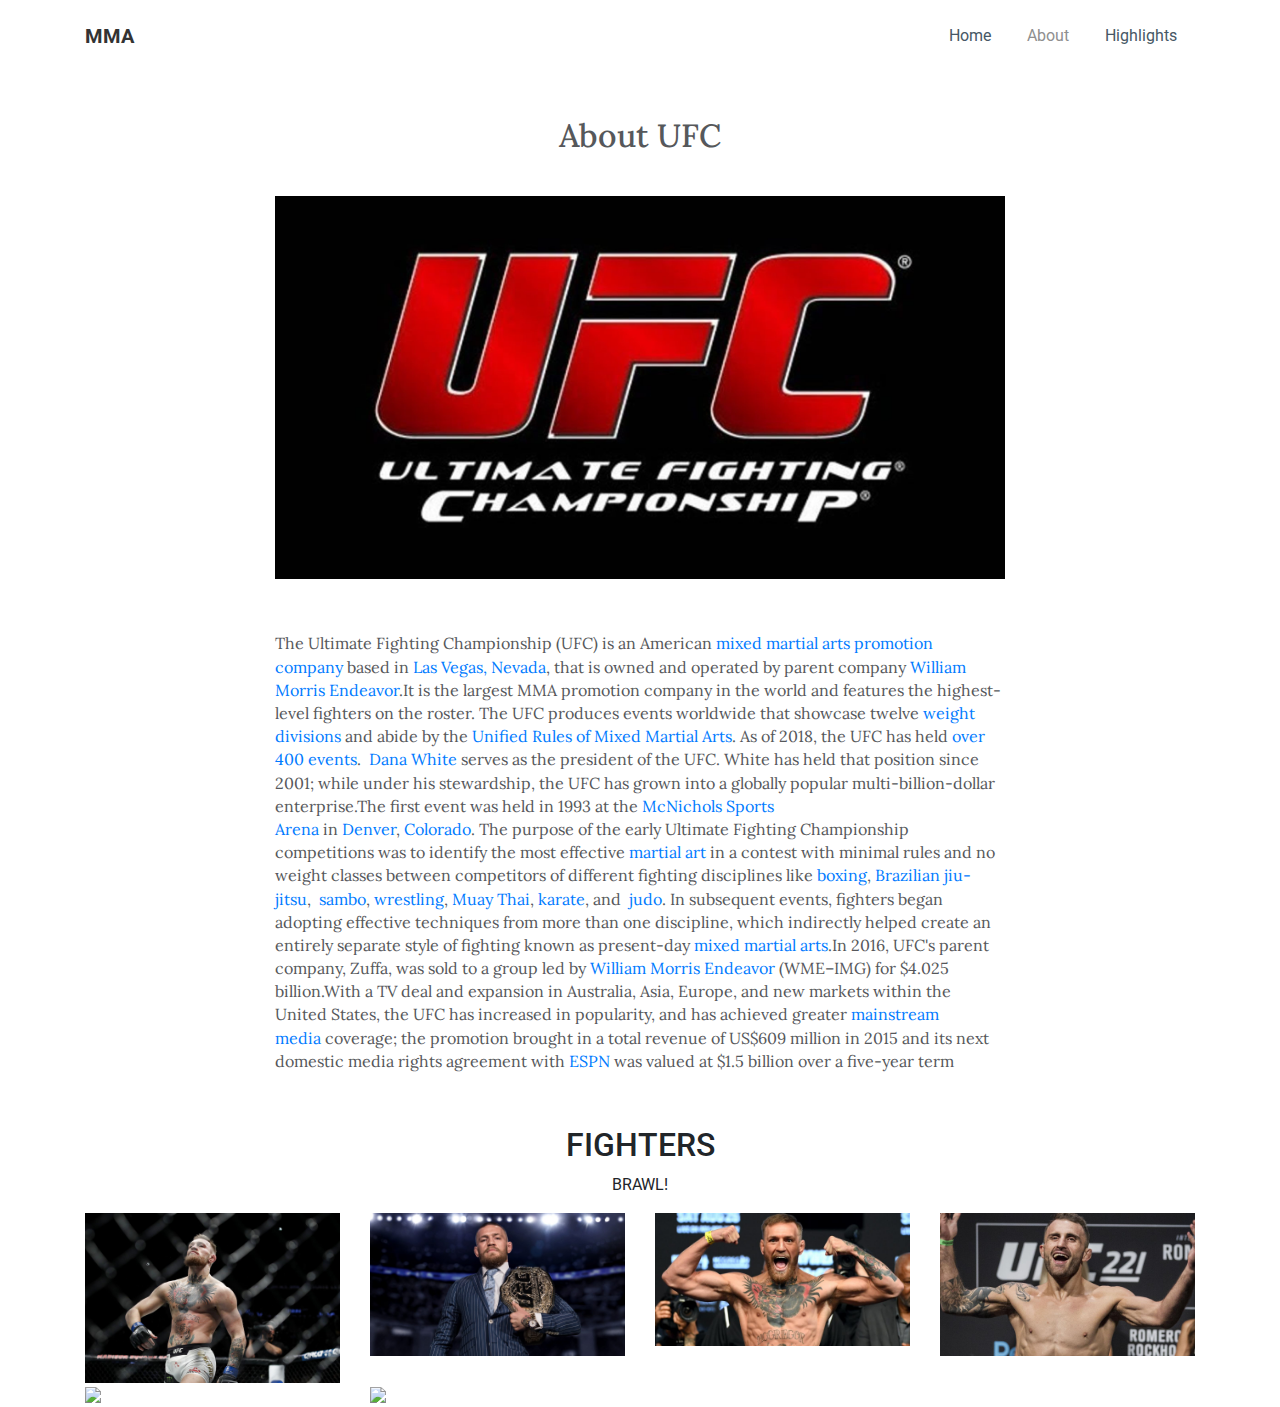
==== about.html @ 89528d3d "website" ====
<!DOCTYPE html>
<html>

<head>
    <meta charset="utf-8">
    <meta name="viewport" content="width=device-width, initial-scale=1.0">
    <title>mma</title>
    <link rel="stylesheet" href="https://cdnjs.cloudflare.com/ajax/libs/twitter-bootstrap/4.1.0/css/bootstrap.min.css">
    <link rel="stylesheet" href="https://cdnjs.cloudflare.com/ajax/libs/ionicons/2.0.1/css/ionicons.min.css">
    <link rel="stylesheet" href="https://fonts.googleapis.com/css?family=Lora">
    <link rel="stylesheet" href="https://fonts.googleapis.com/css?family=Roboto+Slab:300,400|Roboto:300,400,700">
    <link rel="stylesheet" href="https://cdnjs.cloudflare.com/ajax/libs/lightbox2/2.8.2/css/lightbox.min.css">
    <link rel="stylesheet" href="https://cdnjs.cloudflare.com/ajax/libs/Swiper/3.3.1/css/swiper.min.css">
    <link rel="stylesheet" href="assets/css/styles.min.css">
</head>

<body>
        <div>
                <nav class="navbar navbar-light navbar-expand-md navigation-clean">
                    <div class="container"><a class="navbar-brand" href="#">MMA</a><button class="navbar-toggler" data-toggle="collapse" data-target="#navcol-1"><span class="sr-only">Toggle navigation</span><span class="navbar-toggler-icon"></span></button>
                        <div class="collapse navbar-collapse"
                            id="navcol-1">
                            <ul class="nav navbar-nav ml-auto">
                                <li class="nav-item" role="presentation"><a class="nav-link" href="index.html">Home</a></li>
                                <li class="nav-item" role="presentation"><a class="nav-link active" href="about.html">About</a></li>
                                <li class="nav-item" role="presentation"><a class="nav-link" href="https://www.ufc.com">Highlights</a></li>
                            </ul>
                        </div>
                    </div>
                </nav>
            </div>
    <div class="article-clean">
        <div class="container">
            <div class="row">
                <div class="col-lg-10 col-xl-8 offset-lg-1 offset-xl-2">
                    <div class="intro">
                        <h1 class="text-center">About UFC</h1>
                        <p class="text-center"> </p><img class="img-fluid" src="assets/img/download.jpg"></div>
                    <div class="text">
                        <p><br>The&nbsp;Ultimate Fighting Championship&nbsp;(UFC) is an American&nbsp;<a href="https://en.wikipedia.org/wiki/Mixed_martial_arts">mixed martial arts</a>&nbsp;<a href="https://en.wikipedia.org/wiki/Promoter_(entertainment)">promotion company</a>&nbsp;based
                            in&nbsp;<a href="https://en.wikipedia.org/wiki/Las_Vegas,_Nevada">Las Vegas, Nevada</a>, that is owned and operated by parent company&nbsp;<a href="https://en.wikipedia.org/wiki/William_Morris_Endeavor">William Morris Endeavor</a>.It
                            is the largest MMA promotion company in the world and features the highest-level fighters on the roster.&nbsp;The UFC produces events worldwide&nbsp;that showcase twelve&nbsp;<a href="https://en.wikipedia.org/wiki/Weight_class">weight divisions</a>&nbsp;and
                            abide by the&nbsp;<a href="https://en.wikipedia.org/wiki/Unified_Rules_of_Mixed_Martial_Arts">Unified Rules of Mixed Martial Arts</a>.&nbsp;As of 2018, the UFC has held&nbsp;<a href="https://en.wikipedia.org/wiki/List_of_UFC_events">over 400 events</a>.&nbsp;
                            <a
                                href="https://en.wikipedia.org/wiki/Dana_White">Dana White</a>&nbsp;serves as the president of the UFC. White has held that position since 2001; while under his stewardship, the UFC has grown into a globally popular multi-billion-dollar enterprise.The first event was held
                                in 1993 at the&nbsp;<a href="https://en.wikipedia.org/wiki/McNichols_Sports_Arena">McNichols Sports Arena</a>&nbsp;in&nbsp;<a href="https://en.wikipedia.org/wiki/Denver">Denver</a>,&nbsp;<a href="https://en.wikipedia.org/wiki/Colorado">Colorado</a>.&nbsp;The
                                purpose of the early Ultimate Fighting Championship competitions was to identify the most effective&nbsp;<a href="https://en.wikipedia.org/wiki/Martial_arts">martial art</a>&nbsp;in a contest with minimal rules and no weight
                                classes between competitors of different fighting disciplines like&nbsp;<a href="https://en.wikipedia.org/wiki/Boxing">boxing</a>,&nbsp;<a href="https://en.wikipedia.org/wiki/Brazilian_jiu-jitsu">Brazilian jiu-jitsu</a>,&nbsp;
                                <a
                                    href="https://en.wikipedia.org/wiki/Sambo_(martial_art)">sambo</a>,&nbsp;<a href="https://en.wikipedia.org/wiki/Wrestling">wrestling</a>,&nbsp;<a href="https://en.wikipedia.org/wiki/Muay_Thai">Muay Thai</a>,&nbsp;<a href="https://en.wikipedia.org/wiki/Karate">karate</a>, and&nbsp;
                                    <a
                                        href="https://en.wikipedia.org/wiki/Judo">judo</a>. In subsequent events, fighters began adopting effective techniques from more than one discipline, which indirectly helped create an entirely separate style of fighting known as present-day&nbsp;<a href="https://en.wikipedia.org/wiki/Mixed_martial_arts">mixed martial arts</a>.In
                                        2016, UFC's parent company, Zuffa, was sold to a group led by&nbsp;<a href="https://en.wikipedia.org/wiki/William_Morris_Endeavor">William Morris Endeavor</a>&nbsp;(WME–IMG) for $4.025 billion.With a TV deal and
                                        expansion in Australia, Asia, Europe,&nbsp;and new markets within the United States, the UFC has increased in popularity, and has achieved greater&nbsp;<a href="https://en.wikipedia.org/wiki/Mainstream_media">mainstream media</a>&nbsp;coverage;
                                        the promotion brought in a total revenue of US$609 million in 2015&nbsp;and its next domestic media rights agreement with&nbsp;<a href="https://en.wikipedia.org/wiki/ESPN">ESPN</a>&nbsp;was valued at $1.5 billion
                                        over a five-year term<br><br></p>
                        <figure></figure>
                    </div>
                </div>
            </div>
        </div>
    </div>
    <div class="photo-gallery">
        <div class="container">
            <div class="intro">
                <h2 class="text-center">FIGHTERS</h2>
                <p class="text-center">BRAWL!</p>
            </div>
            <div class="row photos">
                <div class="col-sm-6 col-md-4 col-lg-3 item"><a href="assets/img/desk.jpg" data-lightbox="photos"><img class="img-fluid" src="assets/img/139_Conor_McGregor_vs_Eddie_Alvarez.0.0.jpg"></a></div>
                <div class="col-sm-6 col-md-4 col-lg-3 item"><a href="assets/img/building.jpg" data-lightbox="photos"><img class="img-fluid" src="assets/img/conor2.jpg"></a></div>
                <div class="col-sm-6 col-md-4 col-lg-3 item"><a href="assets/img/loft.jpg" data-lightbox="photos"><img class="img-fluid" src="assets/img/images.jpg"></a></div>
                <div class="col-sm-6 col-md-4 col-lg-3 item"><a href="assets/img/building.jpg" data-lightbox="photos"><img class="img-fluid" src="assets/img/ufc1.jpg"></a></div>
                <div class="col-sm-6 col-md-4 col-lg-3 item"><a href="assets/img/loft.jpg" data-lightbox="photos"><img class="img-fluid" src="assets/img/desk.jpg"></a></div>
                <div class="col-sm-6 col-md-4 col-lg-3 item"><a href="assets/img/desk.jpg" data-lightbox="photos"><img class="img-fluid" src="assets/img/desk.jpg"></a></div>
            </div>
        </div>
    </div>
    <script src="https://cdnjs.cloudflare.com/ajax/libs/jquery/3.2.1/jquery.min.js"></script>
    <script src="https://cdnjs.cloudflare.com/ajax/libs/twitter-bootstrap/4.1.0/js/bootstrap.bundle.min.js"></script>
    <script src="https://cdnjs.cloudflare.com/ajax/libs/lightbox2/2.8.2/js/lightbox.min.js"></script>
    <script src="https://cdnjs.cloudflare.com/ajax/libs/Swiper/3.3.1/js/swiper.jquery.min.js"></script>
    <script src="assets/js/script.min.js"></script>
</body>

</html>
---- assets/css/styles.min.css ----
.article-clean{color:#56585b;background-color:#fff;font-family:Lora,serif;font-size:14px}.article-clean .intro{font-size:16px;margin:0 auto 30px}.article-clean .intro h1{font-size:32px;margin-bottom:15px;padding-top:20px;line-height:1.5;color:inherit;margin-top:20px}.article-clean .text h2,.article-clean .text p{line-height:1.45;margin-bottom:20px}.article-clean .intro p{color:#929292;font-size:12px}.article-clean .intro p .by{font-style:italic}.article-clean .intro p .date{text-transform:uppercase;padding:4px 0 4px 10px;margin-left:10px;border-left:1px solid #ddd}.article-clean .intro p a{color:#333;text-transform:uppercase;padding-left:3px}.article-clean .intro img{margin-top:20px}.article-clean .text h2{margin-top:28px;font-size:16px;font-weight:700;color:#333}@media (min-width:768px){.article-clean .text p{font-size:16px}.article-clean .text h2{font-size:20px}}.article-clean .text figure{text-align:center;margin-top:30px;margin-bottom:20px}.article-clean .text figure img{margin-bottom:12px;max-width:100%}.footer-basic{padding:40px 0;background-color:#fff;color:#4b4c4d}.footer-basic ul{padding:0;list-style:none;text-align:center;font-size:18px;line-height:1.6;margin-bottom:0}.footer-basic li{padding:0 10px}.footer-basic ul a{color:inherit;text-decoration:none;opacity:.8}.footer-basic ul a:hover{opacity:1}.footer-basic .social{text-align:center;padding-bottom:25px}.footer-basic .social>a{font-size:24px;width:40px;height:40px;line-height:40px;display:inline-block;text-align:center;border-radius:50%;border:1px solid #ccc;margin:0 8px;color:inherit;opacity:.75}.footer-basic .social>a:hover{opacity:.9}.footer-basic .copyright{margin-top:15px;text-align:center;font-size:13px;color:#aaa;margin-bottom:0}.navigation-clean{background:#fff;padding-top:.75rem;padding-bottom:.75rem;color:#333;border-radius:0;box-shadow:none;border:none;margin-bottom:0}@media (min-width:768px){.navigation-clean{padding-top:1rem;padding-bottom:1rem}}.navigation-clean .navbar-brand{font-weight:700;color:inherit}.navigation-clean .navbar-brand:hover{color:#222}.navigation-clean .navbar-toggler{border-color:#ddd;color:#888}.navigation-clean .navbar-toggler:focus,.navigation-clean .navbar-toggler:hover{background:0 0}.navigation-clean .form-inline,.navigation-clean .navbar-collapse{border-top-color:#ddd}.navigation-clean.navbar-light .navbar-nav .nav-link.active,.navigation-clean.navbar-light .navbar-nav .nav-link.active:focus,.navigation-clean.navbar-light .navbar-nav .nav-link.active:hover{color:#8f8f8f;box-shadow:none;background:0 0;pointer-events:none}.navigation-clean.navbar .navbar-nav .nav-link{padding-left:18px;padding-right:18px}.navigation-clean.navbar-light .navbar-nav .nav-link{color:#465765}.navigation-clean.navbar-light .navbar-nav .nav-link:focus,.navigation-clean.navbar-light .navbar-nav .nav-link:hover{color:#37434d!important;background-color:transparent}.navigation-clean .navbar-nav>li>.dropdown-menu{margin-top:-5px;box-shadow:none;background-color:#fff;border-radius:2px}.navigation-clean .dropdown-menu .dropdown-item,.navigation-clean .dropdown-menu .dropdown-item:focus{line-height:2;color:#37434d}.navigation-clean .dropdown-menu .dropdown-item:focus,.navigation-clean .dropdown-menu .dropdown-item:hover{background:#eee;color:inherit}.simple-slider .swiper-slide{height:500px;background-repeat:no-repeat;background-size:cover;background-position:center}.simple-slider .swiper-button-next,.simple-slider .swiper-button-prev{width:50px;margin-left:20px;margin-right:20px}.navigation-clean-button{background:#222;padding-top:10px;padding-bottom:10px;color:#f2f5f8;border-radius:0;box-shadow:none;border:none;margin-bottom:0}@media (max-width:767px){.simple-slider .swiper-button-next,.simple-slider .swiper-button-prev{display:none}.simple-slider .swiper-slide{height:360px}.navigation-clean-button{padding-top:0;padding-bottom:0}.navigation-clean-button .navbar-header{padding-top:10px;padding-bottom:10px}.navigation-clean-button .navbar-right{margin-bottom:20px}}.navigation-clean-button .navbar-brand{font-weight:700;color:inherit}.navigation-clean-button .navbar-brand:hover{color:#1485ee}.navigation-clean-button .navbar-brand img{height:100%;display:inline-block;margin-right:10px;width:auto}.navigation-clean-button .navbar-toggle{border-color:#ddd}.navigation-clean-button .navbar-toggle:focus,.navigation-clean-button .navbar-toggle:hover{background:0 0}.navigation-clean-button .navbar-toggle .icon-bar{background-color:#888}.navigation-clean-button .navbar-collapse,.navigation-clean-button .navbar-form{border-top-color:#ddd}.navigation-clean-button .navbar-nav>.active>a,.navigation-clean-button .navbar-nav>.open>a{background:0 0;box-shadow:none}.navigation-clean-button.navbar-default .navbar-nav>.active>a,.navigation-clean-button.navbar-default .navbar-nav>.active>a:focus,.navigation-clean-button.navbar-default .navbar-nav>.active>a:hover{color:#e04c40;border-top:1px solid #e04c40;box-shadow:none;transition:background-color .25s;background:0 0;pointer-events:none}.navigation-clean-button.navbar .navbar-nav>li>a{padding-left:18px;padding-right:18px}.navigation-clean-button.navbar-default .navbar-nav>li>a{color:#dfe8ee;font-weight:400;text-transform:uppercase;font-family:'Work Sans'}.navigation-clean-button.navbar-default .navbar-nav>li>a:focus,.navigation-clean-button.navbar-default .navbar-nav>li>a:hover{color:#e04c40!important;border-top:solid 1px #e04c40;background-color:transparent;transition:background .2s ease,padding .8s linear;transition:background-color .25s}.navigation-clean-button .navbar-nav>li>.dropdown-menu{margin-top:-5px;box-shadow:0 4px 8px rgba(0,0,0,.1);background-color:#222;border-radius:2px}.navigation-clean-button .dropdown-menu>li>a,.navigation-clean-button .dropdown-menu>li>a:focus{line-height:2;font-size:14px;font-weight:300;font-family:Roboto;color:#df4c40}.navigation-clean-button .dropdown-menu>li>a:focus,.navigation-clean-button .dropdown-menu>li>a:hover{background:#df4c40;color:inherit;transition:background-color .25s;transition-timing-function:ease;transition-timing-function:cubic-bezier(.25,.1,.25,1)}.navigation-clean-button .actions{margin-top:7px;margin-bottom:0}.navigation-clean-button .actions .login{margin-right:7px;text-decoration:none;color:#fff}.navigation-clean-button .action-button,.navigation-clean-button .action-button:active{background:0 0;border-radius:0;color:#e04c40;box-shadow:none;border:1px solid #e04c40;text-shadow:none;padding:10px 22px;transition:background-color .25s}.navigation-clean-button .action-button:hover{background:#e04c40;color:#fff;font-weight:400;border:1px solid #df4c40}.navbar{margin-bottom:0}.btn{border-radius:0}a.navbar-brand.navbar-link{font-weight:400}p.navbar-text.navbar-right.actions{font-family:'Roboto Slab';text-transform:uppercase;font-weight:400}a.navbar-link.login:hover{color:#e04c40}.btn.focus,.btn:focus,.btn:hover{color:#fff;text-decoration:none;background-color:#1485ee;border:none}.btn-default{color:#fff;background-color:#df4c40;border:none}.btn{font-family:Roboto;font-weight:400}
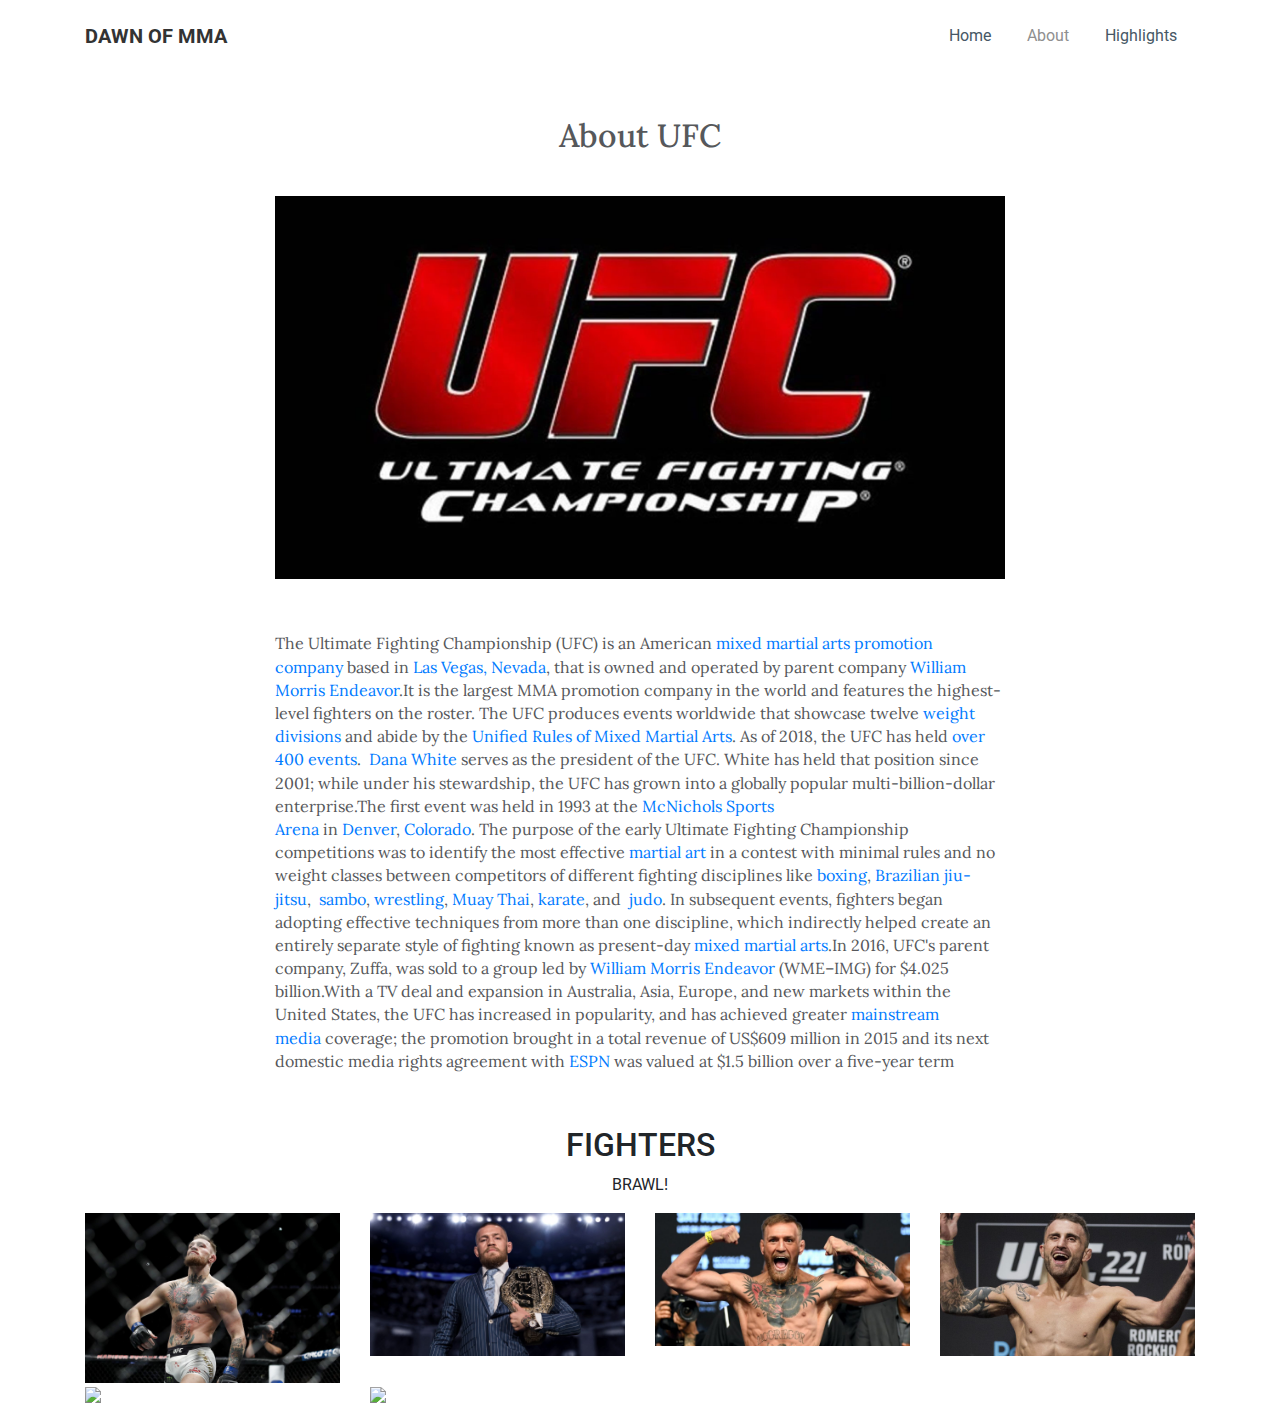
==== commit 2fa4f134: "change title" ====
--- a/about.html
+++ b/about.html
@@ -17,7 +17,7 @@
 <body>
         <div>
                 <nav class="navbar navbar-light navbar-expand-md navigation-clean">
-                    <div class="container"><a class="navbar-brand" href="#">MMA</a><button class="navbar-toggler" data-toggle="collapse" data-target="#navcol-1"><span class="sr-only">Toggle navigation</span><span class="navbar-toggler-icon"></span></button>
+                    <div class="container"><a class="navbar-brand" href="#">DAWN OF MMA</a><button class="navbar-toggler" data-toggle="collapse" data-target="#navcol-1"><span class="sr-only">Toggle navigation</span><span class="navbar-toggler-icon"></span></button>
                         <div class="collapse navbar-collapse"
                             id="navcol-1">
                             <ul class="nav navbar-nav ml-auto">
